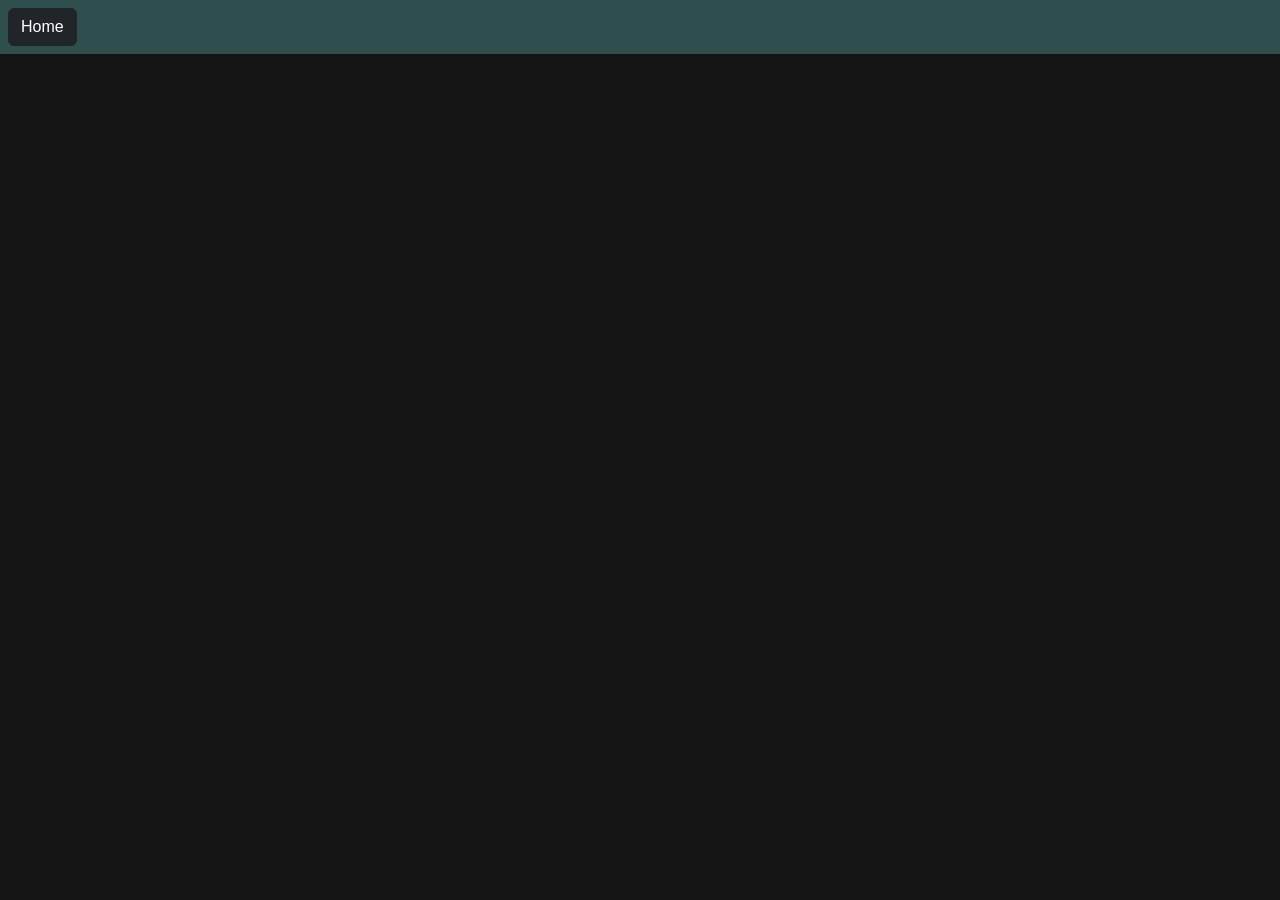
==== hexguess.html @ 069ec0f5 "tictactoe done, hub done" ====
<!DOCTYPE html>
<html lang="en">
<head>
    <meta charset="UTF-8">
    <link rel="shortcut icon" href="./images/icons8-gameboy-98.png" type="image/x-icon">
    <link href="https://cdn.jsdelivr.net/npm/bootstrap@5.3.2/dist/css/bootstrap.min.css" rel="stylesheet" integrity="sha384-T3c6CoIi6uLrA9TneNEoa7RxnatzjcDSCmG1MXxSR1GAsXEV/Dwwykc2MPK8M2HN" crossorigin="anonymous">
    <link rel="stylesheet" href="style.css">
    <title>Hex Color Guess</title>
</head>
<body>
    <nav class="navbar navbar-light cp-main">
        <form class="form-inline">
            <button class="btn btn-dark ms-2" type="button" onclick="window.location.href='home.html'">Home</button>
        </form>
    </nav>

    <main>
        
    </main>    

    <script src="hexguess.js"></script>
    <script src="https://cdn.jsdelivr.net/npm/bootstrap@5.3.2/dist/js/bootstrap.bundle.min.js" integrity="sha384-C6RzsynM9kWDrMNeT87bh95OGNyZPhcTNXj1NW7RuBCsyN/o0jlpcV8Qyq46cDfL" crossorigin="anonymous"></script>
</body>
</html>
---- style.css ----
* {
    margin: 0;
    font-family: Arial, Helvetica, sans-serif;
}

body {
    background-color: rgb(20, 20, 20);
    text-align: center;
}

.cp-main {
    background-color: darkslategrey !important;
    color: white !important;
}
.cp-sec {
    color: white !important;
}

.main-menu {
    margin-top: 30vh;
    display: flex;
    align-items: center;
    flex-direction: column;
}
.main-menu button {
    width: 30vw;
    height: 9vh;
    margin-top: 5vh;
    transition: 0.3s ease;
}
.main-menu button:hover {
    filter: brightness(80%);
}

#board {
    display: grid;
    grid-template-columns: repeat(3, 100px);
    grid-gap: 5px;
    margin: 20px auto;
    margin-left: 50%;
    transform: translateX(-50%);
    width: fit-content;
}
.cell {
    width: 100px;
    height: 100px;
    border: 2px solid white;
    font-size: 2em;
    display: flex;
    align-items: center;
    justify-content: center;
    cursor: pointer;
}
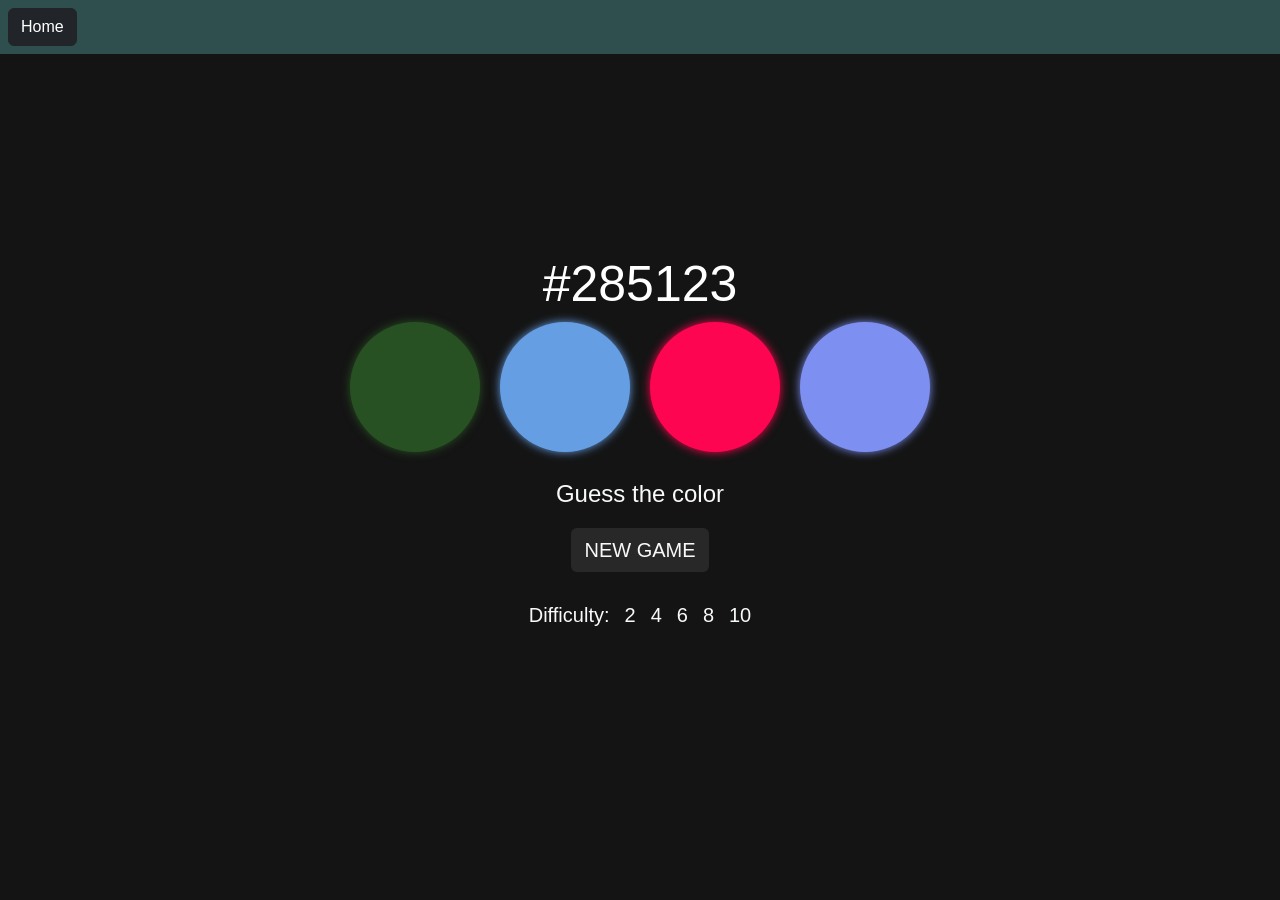
==== commit f1374bc3: "hexguess" ====
--- a/hexguess.html
+++ b/hexguess.html
@@ -10,15 +10,30 @@
 <body>
     <nav class="navbar navbar-light cp-main">
         <form class="form-inline">
-            <button class="btn btn-dark ms-2" type="button" onclick="window.location.href='home.html'">Home</button>
+            <button class="btn btn-dark ms-2" type="button" onclick="window.location.href='index.html'">Home</button>
         </form>
     </nav>
 
     <main>
-        
+        <div style="margin-top: 200px;">
+            <h2 class="text-center hex-text" style="color: white; font-size: 50px;" id="hex-text">#000000</h2>
+            <div class="d-flex justify-content-center" style="gap: 20px;" id="circle-div"></div>
+
+            <p class="text-center fs-4 mt-4 text-light" id="info-text">Guess the color</p>
+            <button class="btn new-game-button-hide text-light fs-5" id="new-game-button" onclick="startNewGame()">NEW GAME</button>
+
+            <div class="d-flex flex-row justify-content-center text-light mt-4" id="difficulty-div">
+                <p class="text-center fs-5 text-light">Difficulty: </p>
+                <a onclick='changeLevel(2)'>2</a>
+                <a onclick='changeLevel(4)'>4</a>
+                <a onclick='changeLevel(6)'>6</a>
+                <a onclick='changeLevel(8)'>8</a>
+                <a onclick='changeLevel(10)'>10</a>
+            </div>
+        </div>
     </main>    
 
+    <script src="https://cdn.jsdelivr.net/npm/bootstrap@5.3.2/dist/js/bootstrap.bundle.min.js" integrity="sha384-C6RzsynM9kWDrMNeT87bh95OGNyZPhcTNXj1NW7RuBCsyN/o0jlpcV8Qyq46cDfL" crossorigin="anonymous"></script>
     <script src="hexguess.js"></script>
-    <script src="https://cdn.jsdelivr.net/npm/bootstrap@5.3.2/dist/js/bootstrap.bundle.min.js" integrity="sha384-C6RzsynM9kWDrMNeT87bh95OGNyZPhcTNXj1NW7RuBCsyN/o0jlpcV8Qyq46cDfL" crossorigin="anonymous"></script>
 </body>
-</html>+</html>
--- a/style.css
+++ b/style.css
@@ -51,3 +51,23 @@
     justify-content: center;
     cursor: pointer;
 }
+
+.color-button-visible {
+    width: 130px;
+    height: 130px;
+    border-radius: 50%;
+    cursor: pointer;
+}  
+
+#new-game-button {
+    background-color: rgb(40, 40, 40)
+}
+
+#difficulty-div {
+    font-size: 20px;
+    gap: 15px;
+}
+
+#difficulty-div {
+    padding-top: 4px;
+}
